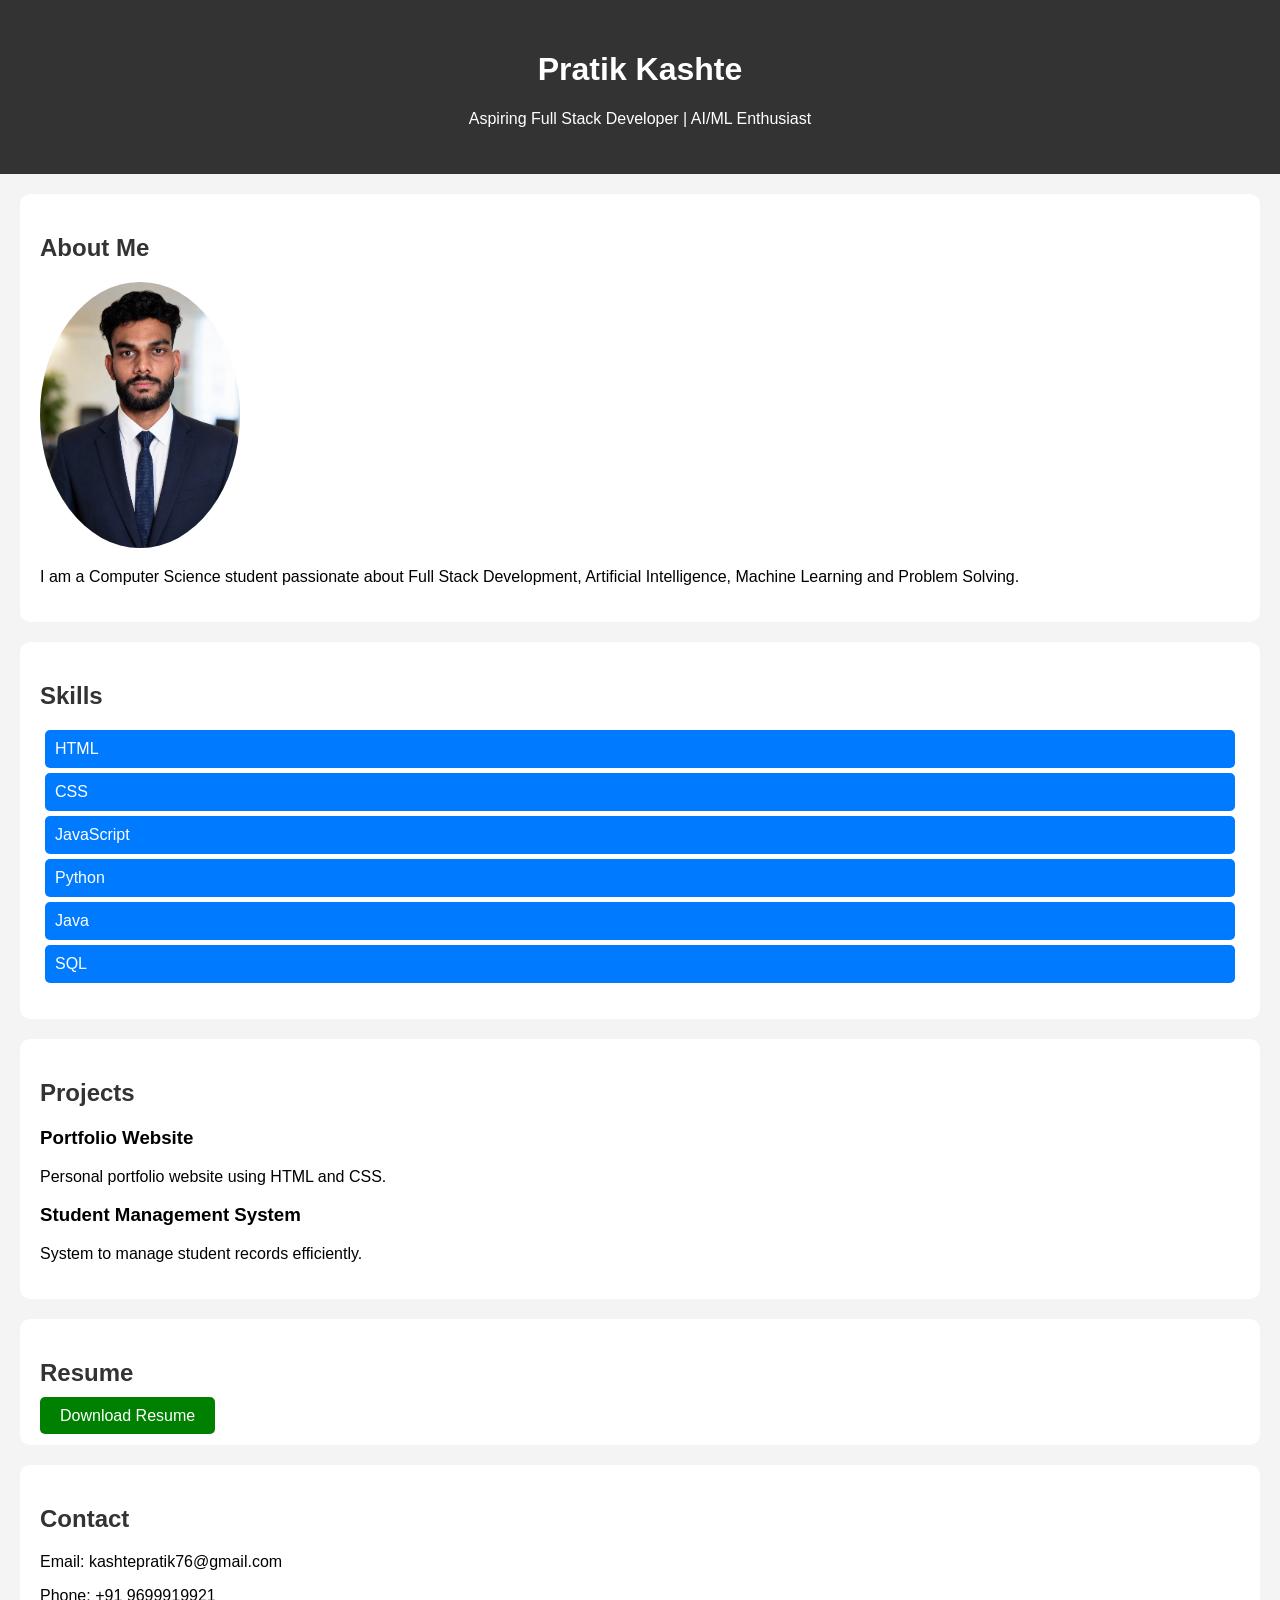
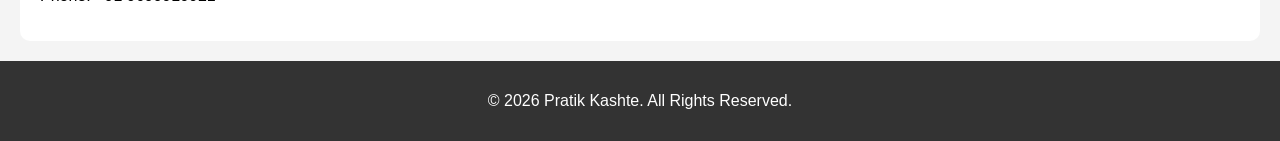
==== index.html @ 71df359c "Add files via upload Portfolio Task Completed" ====
<!DOCTYPE html>
<html lang="en">
<head>
<meta charset="UTF-8">
<meta name="viewport" content="width=device-width, initial-scale=1.0">
<title>Pratik Kashte Portfolio</title>
<link rel="stylesheet" href="style.css">
</head>
<body>

<header>
    <h1>Pratik Kashte</h1>
    <p>Aspiring Full Stack Developer | AI/ML Enthusiast</p>
</header>

<section id="about">
    <h2>About Me</h2>
    <img src="profile.jpg.jpeg" alt="Pratik" width="200">
    <p>
        I am a Computer Science student passionate about
        Full Stack Development, Artificial Intelligence,
        Machine Learning and Problem Solving.
    </p>
</section>

<section id="skills">
    <h2>Skills</h2>
    <ul>
        <li>HTML</li>
        <li>CSS</li>
        <li>JavaScript</li>
        <li>Python</li>
        <li>Java</li>
        <li>SQL</li>
    </ul>
</section>

<section id="projects">
    <h2>Projects</h2>

    <div>
        <h3>Portfolio Website</h3>
        <p>Personal portfolio website using HTML and CSS.</p>
    </div>

    <div>
        <h3>Student Management System</h3>
        <p>System to manage student records efficiently.</p>
    </div>
</section>

<section id="resume">
    <h2>Resume</h2>
    <a href="resume.pdf.docx" download>Download Resume</a>
</section>

<section id="contact">
    <h2>Contact</h2>
    <p>Email: kashtepratik76@gmail.com</p>
    <p>Phone: +91 9699919921</p>
</section>

<footer>
    <p>© 2026 Pratik Kashte. All Rights Reserved.</p>
</footer>

</body>
</html>
---- style.css ----
body{
    font-family: Arial, sans-serif;
    margin:0;
    padding:0;
    background:#f4f4f4;
}

header{
    background:#333;
    color:white;
    text-align:center;
    padding:30px;
}

section{
    background:white;
    margin:20px;
    padding:20px;
    border-radius:10px;
}

h2{
    color:#333;
}

img{
    border-radius:50%;
}

ul{
    list-style:none;
    padding:0;
}

li{
    background:#007bff;
    color:white;
    margin:5px;
    padding:10px;
    border-radius:5px;
}

a{
    text-decoration:none;
    color:white;
    background:green;
    padding:10px 20px;
    border-radius:5px;
}

footer{
    text-align:center;
    background:#333;
    color:white;
    padding:15px;
}
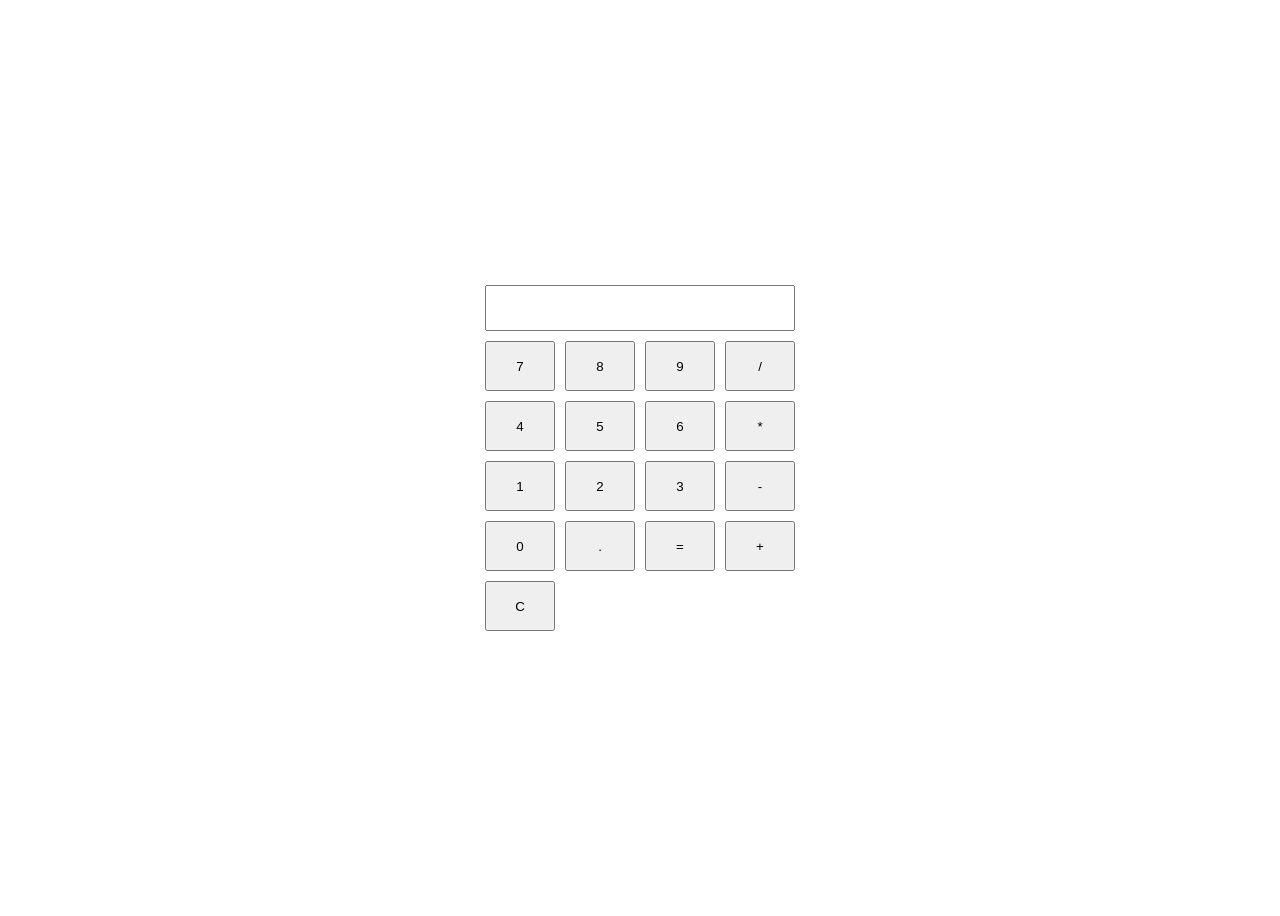
==== commit dc7178d7: "Add files via upload Calculator Task Completed" ====
--- a/index.html
+++ b/index.html
@@ -1,68 +1,37 @@
 <!DOCTYPE html>
-<html lang="en">
+<html>
 <head>
-<meta charset="UTF-8">
-<meta name="viewport" content="width=device-width, initial-scale=1.0">
-<title>Pratik Kashte Portfolio</title>
+<title>Calculator</title>
 <link rel="stylesheet" href="style.css">
 </head>
 <body>
 
-<header>
-    <h1>Pratik Kashte</h1>
-    <p>Aspiring Full Stack Developer | AI/ML Enthusiast</p>
-</header>
+<div class="calculator">
+    <input type="text" id="display" readonly>
 
-<section id="about">
-    <h2>About Me</h2>
-    <img src="profile.jpg.jpeg" alt="Pratik" width="200">
-    <p>
-        I am a Computer Science student passionate about
-        Full Stack Development, Artificial Intelligence,
-        Machine Learning and Problem Solving.
-    </p>
-</section>
+    <button onclick="append('7')">7</button>
+    <button onclick="append('8')">8</button>
+    <button onclick="append('9')">9</button>
+    <button onclick="append('/')">/</button>
 
-<section id="skills">
-    <h2>Skills</h2>
-    <ul>
-        <li>HTML</li>
-        <li>CSS</li>
-        <li>JavaScript</li>
-        <li>Python</li>
-        <li>Java</li>
-        <li>SQL</li>
-    </ul>
-</section>
+    <button onclick="append('4')">4</button>
+    <button onclick="append('5')">5</button>
+    <button onclick="append('6')">6</button>
+    <button onclick="append('*')">*</button>
 
-<section id="projects">
-    <h2>Projects</h2>
+    <button onclick="append('1')">1</button>
+    <button onclick="append('2')">2</button>
+    <button onclick="append('3')">3</button>
+    <button onclick="append('-')">-</button>
 
-    <div>
-        <h3>Portfolio Website</h3>
-        <p>Personal portfolio website using HTML and CSS.</p>
-    </div>
+    <button onclick="append('0')">0</button>
+    <button onclick="append('.')">.</button>
+    <button onclick="calculate()">=</button>
+    <button onclick="append('+')">+</button>
 
-    <div>
-        <h3>Student Management System</h3>
-        <p>System to manage student records efficiently.</p>
-    </div>
-</section>
+    <button onclick="clearDisplay()">C</button>
+</div>
 
-<section id="resume">
-    <h2>Resume</h2>
-    <a href="resume.pdf.docx" download>Download Resume</a>
-</section>
-
-<section id="contact">
-    <h2>Contact</h2>
-    <p>Email: kashtepratik76@gmail.com</p>
-    <p>Phone: +91 9699919921</p>
-</section>
-
-<footer>
-    <p>© 2026 Pratik Kashte. All Rights Reserved.</p>
-</footer>
-
+<script src="script.js"></script>
 </body>
 </html>
--- a/style.css
+++ b/style.css
@@ -1,56 +1,23 @@
 body{
-    font-family: Arial, sans-serif;
-    margin:0;
-    padding:0;
-    background:#f4f4f4;
+    display:flex;
+    justify-content:center;
+    align-items:center;
+    height:100vh;
+    font-family:Arial;
 }
 
-header{
-    background:#333;
-    color:white;
-    text-align:center;
-    padding:30px;
+.calculator{
+    display:grid;
+    grid-template-columns:repeat(4,70px);
+    gap:10px;
 }
 
-section{
-    background:white;
-    margin:20px;
-    padding:20px;
-    border-radius:10px;
+input{
+    grid-column:span 4;
+    height:40px;
+    text-align:right;
 }
 
-h2{
-    color:#333;
-}
-
-img{
-    border-radius:50%;
-}
-
-ul{
-    list-style:none;
-    padding:0;
-}
-
-li{
-    background:#007bff;
-    color:white;
-    margin:5px;
-    padding:10px;
-    border-radius:5px;
-}
-
-a{
-    text-decoration:none;
-    color:white;
-    background:green;
-    padding:10px 20px;
-    border-radius:5px;
-}
-
-footer{
-    text-align:center;
-    background:#333;
-    color:white;
-    padding:15px;
+button{
+    height:50px;
 }
